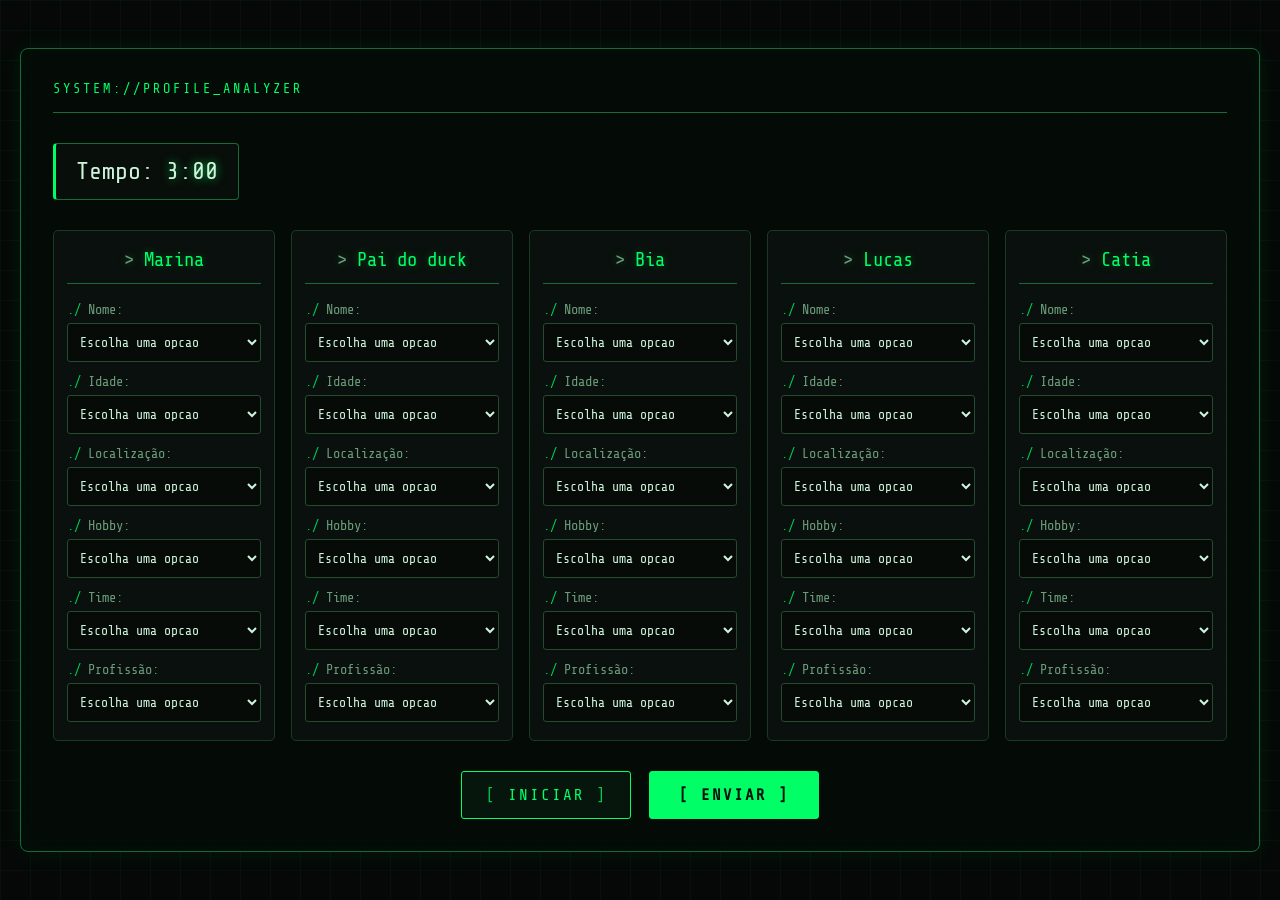
==== Jogo/index.html @ 89a37b67 "Merge pull request #5 from Knodlle/main jogo" ====
<!DOCTYPE html>
<html lang="pt-BR">
<head>
    <meta charset="UTF-8">
    <meta name="viewport" content="width=device-width, initial-scale=1.0">
    <link rel="stylesheet" href="style.css">
    <title>Document</title>
</head>
<body>
    
    
    <div class="geral-container">
        <div id="tempo">
            <h1>Tempo:</h1>
            <h1 id="cronometro">3:00</h1>
        </div>
        
        <div class="perfis-container">
        <div class="perfil-container">
            <h1 class="nome-titulo">Marina</h1>
            <div class="escolha">
                <p>Nome:</p>
            
                <select name="nome" class="nome">
                    <option value="" disabled selected>Escolha uma opcao</option>
                    <option value="Marina Souza">Marina Souza</option>
                    <option value="Bia">Bia</option>
                    <option value="Lucas">Lucas</option>
                    <option value="Catia">Catia</option>
                    <option value="Pai do duck">Pai do duck</option>
                </select>
            </div>
            <div class="escolha">
                <p>Idade:</p>
                <select name="idade" class="idade">
                <option value="" disabled selected>Escolha uma opcao</option>
                <option value="17">17</option>
                <option value="43">43</option>
                <option value="21">21</option>
                <option value="16">16</option>
                <option value="30">30</option>
            </select>
            </div>
            
            <div class="escolha">
                <p>Localização:</p>
                <select name="localizacao" class="localizacao">
                <option value="" disabled selected>Escolha uma opcao</option>
                <option value="Rio das ostras">Rio das ostras</option>
                <option value="Seropedica">Seropedica</option>
                <option value="Sao goncalo">Sao goncalo</option>
                <option value="Niteroi">Niteroi</option>
                <option value="Campo Grande">Campo Grande</option>
            </select>
            </div>
            
            <div class="escolha">
                <p>Hobby:</p>
                <select name="hobbie" class="hobbie">
                <option value="" disabled selected>Escolha uma opcao</option>
                <option value="volei">Volei</option>
                <option value="Futebol">Futebol</option>
                <option value="Tenis">Tenis</option>
                <option value="Jogos">Jogos</option>
                <option value="Corrida">Corrida</option>
            </select>
            </div>
            
            <div class="escolha">
                <p>Time:</p>
                <select name="time" class="time">
                <option value="" disabled selected>Escolha uma opcao</option>
                <option value="Flamengo">Flamengo</option>
                <option value="Fluminense">Fluminense</option>
                <option value="Botafogo">Botafogo</option>
                <option value="Vasco">Vasco</option>
                <option value="Corinthians">Corinthians</option>
            </select>
            </div>
            
            <div class="escolha">
                <p>Profissão:</p>
                <select name="ocupacao" class="ocupacao">
                <option value="" disabled selected>Escolha uma opcao</option>
                <option value="Gerente">Gerente</option>
                <option value="Estudante">Estudante</option>
                <option value="Atendente">Atendente</option>
                <option value="Entregador">Entregador</option>
                <option value="Corinthians">Estagiaria</option>
                </select>
            </div>
            
        </div>
        <div class="perfil-container">
            <h1 class="nome-titulo">Pai do duck</h1>
            <div class="escolha">
                <p>Nome:</p>
            
                <select name="nome" class="nome">
                    <option value="" disabled selected>Escolha uma opcao</option>
                    <option value="Marina Souza">Marina Souza</option>
                    <option value="Bia">Bia</option>
                    <option value="Lucas">Lucas</option>
                    <option value="Catia">Catia</option>
                    <option value="Pai do duck">Pai do duck</option>
                </select>
            </div>
            <div class="escolha">
                <p>Idade:</p>
                <select name="idade" class="idade">
                <option value="" disabled selected>Escolha uma opcao</option>
                <option value="17">17</option>
                <option value="43">43</option>
                <option value="21">21</option>
                <option value="16">16</option>
                <option value="30">30</option>
            </select>
            </div>
            
            <div class="escolha">
                <p>Localização:</p>
                <select name="localizacao" class="localizacao">
                <option value="" disabled selected>Escolha uma opcao</option>
                <option value="Rio das ostras">Rio das ostras</option>
                <option value="Seropedica">Seropedica</option>
                <option value="Sao goncalo">Sao goncalo</option>
                <option value="Niteroi">Niteroi</option>
                <option value="Campo Grande">Campo Grande</option>
            </select>
            </div>
            
            <div class="escolha">
                <p>Hobby:</p>
                <select name="hobbie" class="hobbie">
                <option value="" disabled selected>Escolha uma opcao</option>
                <option value="volei">volei</option>
                <option value="Futebol">Futebol</option>
                <option value="Tenis">Tenis</option>
                <option value="Jogos">Jogos</option>
                <option value="Corrida">Corrida</option>
            </select>
            </div>
            
            <div class="escolha">
                <p>Time:</p>
                <select name="time" class="time">
                <option value="" disabled selected>Escolha uma opcao</option>
                <option value="Flamengo">Flamengo</option>
                <option value="Fluminense">Fluminense</option>
                <option value="Botafogo">Botafogo</option>
                <option value="Vasco">Vasco</option>
                <option value="Corinthians">Corinthians</option>
            </select>
            </div>
            
            <div class="escolha">
                <p>Profissão:</p>
                <select name="ocupacao" class="ocupacao">
                <option value="" disabled selected>Escolha uma opcao</option>
                <option value="Gerente">Gerente</option>
                <option value="Estudante">Estudante</option>
                <option value="Atendente">Atendente</option>
                <option value="Entregador">Entregador</option>
                <option value="Corinthians">Estagiaria</option>
                </select>
            </div>
        </div>
        <div class="perfil-container">
            <h1 class="nome-titulo">Bia</h1>
            <div class="escolha">
                <p>Nome:</p>
            
                <select name="nome" class="nome">
                    <option value="" disabled selected>Escolha uma opcao</option>
                    <option value="Marina Souza">Marina Souza</option>
                    <option value="Bia">Bia</option>
                    <option value="Lucas">Lucas</option>
                    <option value="Catia">Catia</option>
                    <option value="Pai do duck">Pai do duck</option>
                </select>
            </div>
            <div class="escolha">
                <p>Idade:</p>
                <select name="idade" class="idade">
                <option value="" disabled selected>Escolha uma opcao</option>
                <option value="17">17</option>
                <option value="43">43</option>
                <option value="21">21</option>
                <option value="16">16</option>
                <option value="30">30</option>
            </select>
            </div>
            
            <div class="escolha">
                <p>Localização:</p>
                <select name="localizacao" class="localizacao">
                <option value="" disabled selected>Escolha uma opcao</option>
                <option value="Rio das ostras">Rio das ostras</option>
                <option value="Seropedica">Seropedica</option>
                <option value="Sao goncalo">Sao goncalo</option>
                <option value="Niteroi">Niteroi</option>
                <option value="Campo Grande">Campo Grande</option>
            </select>
            </div>
            
            <div class="escolha">
                <p>Hobby:</p>
                <select name="hobbie" class="hobbie">
                <option value="" disabled selected>Escolha uma opcao</option>
                <option value="volei">volei</option>
                <option value="Futebol">Futebol</option>
                <option value="Tenis">Tenis</option>
                <option value="Jogos">Jogos</option>
                <option value="Corrida">Corrida</option>
            </select>
            </div>
            
            <div class="escolha">
                <p>Time:</p>
                <select name="time" class="time">
                <option value="" disabled selected>Escolha uma opcao</option>
                <option value="Flamengo">Flamengo</option>
                <option value="Fluminense">Fluminense</option>
                <option value="Botafogo">Botafogo</option>
                <option value="Vasco">Vasco</option>
                <option value="Corinthians">Corinthians</option>
            </select>
            </div>
            
            <div class="escolha">
                <p>Profissão:</p>
                <select name="ocupacao" class="ocupacao">
                <option value="" disabled selected>Escolha uma opcao</option>
                <option value="Gerente">Gerente</option>
                <option value="Estudante">Estudante</option>
                <option value="Atendente">Atendente</option>
                <option value="Entregador">Entregador</option>
                <option value="Corinthians">Estagiaria</option>
                </select>
            </div>
        </div>
        <div class="perfil-container">
            <h1 class="nome-titulo">Lucas</h1>
            <div class="escolha">
                <p>Nome:</p>
            
                <select name="nome" class="nome">
                    <option value="" disabled selected>Escolha uma opcao</option>
                    <option value="Marina Souza">Marina Souza</option>
                    <option value="Bia">Bia</option>
                    <option value="Lucas">Lucas</option>
                    <option value="Catia">Catia</option>
                    <option value="Pai do duck">Pai do duck</option>
                </select>
            </div>
            <div class="escolha">
                <p>Idade:</p>
                <select name="idade" class="idade">
                <option value="" disabled selected>Escolha uma opcao</option>
                <option value="17">17</option>
                <option value="43">43</option>
                <option value="21">21</option>
                <option value="16">16</option>
                <option value="30">30</option>
            </select>
            </div>
            
            <div class="escolha">
                <p>Localização:</p>
                <select name="localizacao" class="localizacao">
                <option value="" disabled selected>Escolha uma opcao</option>
                <option value="Rio das ostras">Rio das ostras</option>
                <option value="Seropedica">Seropedica</option>
                <option value="Sao goncalo">Sao goncalo</option>
                <option value="Niteroi">Niteroi</option>
                <option value="Campo Grande">Campo Grande</option>
            </select>
            </div>
            
            <div class="escolha">
                <p>Hobby:</p>
                <select name="hobbie" class="hobbie">
                <option value="" disabled selected>Escolha uma opcao</option>
                <option value="volei">volei</option>
                <option value="Futebol">Futebol</option>
                <option value="Tenis">Tenis</option>
                <option value="Jogos">Jogos</option>
                <option value="Corrida">Corrida</option>
            </select>
            </div>
            
            <div class="escolha">
                <p>Time:</p>
                <select name="time" class="time">
                <option value="" disabled selected>Escolha uma opcao</option>
                <option value="Flamengo">Flamengo</option>
                <option value="Fluminense">Fluminense</option>
                <option value="Botafogo">Botafogo</option>
                <option value="Vasco">Vasco</option>
                <option value="Corinthians">Corinthians</option>
            </select>
            </div>
            
            <div class="escolha">
                <p>Profissão:</p>
                <select name="ocupacao" class="ocupacao">
                <option value="" disabled selected>Escolha uma opcao</option>
                <option value="Gerente">Gerente</option>
                <option value="Estudante">Estudante</option>
                <option value="Atendente">Atendente</option>
                <option value="Entregador">Entregador</option>
                <option value="Corinthians">Estagiaria</option>
                </select>
            </div>
        </div>
        <div class="perfil-container">
            <h1 class="nome-titulo">Catia</h1>
            <div class="escolha">
                <p>Nome:</p>
            
                <select name="nome" class="nome">
                    <option value="" disabled selected>Escolha uma opcao</option>
                    <option value="Marina Souza">Marina Souza</option>
                    <option value="Bia">Bia</option>
                    <option value="Lucas">Lucas</option>
                    <option value="Catia">Catia</option>
                    <option value="Pai do duck">Pai do duck</option>
                </select>
            </div>
            <div class="escolha">
                <p>Idade:</p>
                <select name="idade" class="idade">
                <option value="" disabled selected>Escolha uma opcao</option>
                <option value="17">17</option>
                <option value="43">43</option>
                <option value="21">21</option>
                <option value="16">16</option>
                <option value="30">30</option>
            </select>
            </div>
            
            <div class="escolha">
                <p>Localização:</p>
                <select name="localizacao" class="localizacao">
                <option value="" disabled selected>Escolha uma opcao</option>
                <option value="Rio das ostras">Rio das ostras</option>
                <option value="Seropedica">Seropedica</option>
                <option value="Sao goncalo">Sao goncalo</option>
                <option value="Niteroi">Niteroi</option>
                <option value="Campo Grande">Campo Grande</option>
            </select>
            </div>
            
            <div class="escolha">
                <p>Hobby:</p>
                <select name="hobbie" class="hobbie">
                <option value="" disabled selected>Escolha uma opcao</option>
                <option value="volei">volei</option>
                <option value="Futebol">Futebol</option>
                <option value="Tenis">Tenis</option>
                <option value="Jogos">Jogos</option>
                <option value="Corrida">Corrida</option>
            </select>
            </div>
            
            <div class="escolha">
                <p>Time:</p>
                <select name="time" class="time">
                <option value="" disabled selected>Escolha uma opcao</option>
                <option value="Flamengo">Flamengo</option>
                <option value="Fluminense">Fluminense</option>
                <option value="Botafogo">Botafogo</option>
                <option value="Vasco">Vasco</option>
                <option value="Corinthians">Corinthians</option>
            </select>
            </div>
            
            <div class="escolha">
                <p>Profissão:</p>
                <select name="ocupacao" class="ocupacao">
                <option value="" disabled selected>Escolha uma opcao</option>
                <option value="Gerente">Gerente</option>
                <option value="Estudante">Estudante</option>
                <option value="Atendente">Atendente</option>
                <option value="Entregador">Entregador</option>
                <option value="Corinthians">Estagiaria</option>
                </select>
            </div>
        </div>
        
    </div>
    <div class="botoes">
        <button id="iniciar">Iniciar</button>

        <button id="enviar">Enviar</button>
    </div>
    <script src="index.js"></script>
</body>
</html>
---- Jogo/style.css ----
@import url('https://fonts.googleapis.com/css2?family=Share+Tech+Mono&display=swap');

* {
    margin: 0;
    padding: 0;
    box-sizing: border-box;
}

:root {
    --bg: #050807;
    --panel: #0a100d;
    --panel-hover: #0d1711;
    --green: #00ff66;
    --green-soft: #00cc55;
    --green-dim: #176b39;
    --text: #d0f5dc;
    --muted: #6b9c7b;
}

body {
    min-height: 100vh;
    padding: 30px 20px;
    display: flex;
    justify-content: center;
    align-items: center;
    background-color: var(--bg);
    background-image:
        linear-gradient(rgba(0, 255, 102, 0.035) 1px, transparent 1px),
        linear-gradient(90deg, rgba(0, 255, 102, 0.035) 1px, transparent 1px);
    background-size: 30px 30px;
    color: var(--text);
    font-family: 'Share Tech Mono', monospace;
}

.geral-container {
    width: 100%;
    max-width: 1500px;
    display: flex;
    flex-direction: column;
    align-items: stretch;
    gap: 30px;
    padding: 32px;
    background: rgba(5, 12, 8, 0.96);
    border: 1px solid var(--green-dim);
    border-radius: 8px;
    box-shadow:
        0 0 25px rgba(0, 255, 102, 0.08),
        inset 0 0 25px rgba(0, 255, 102, 0.025);
    position: relative;
}

.geral-container::before {
    content: "SYSTEM://PROFILE_ANALYZER";
    display: block;
    color: var(--green);
    font-size: 0.85rem;
    letter-spacing: 3px;
    padding-bottom: 16px;
    border-bottom: 1px solid var(--green-dim);
    overflow-wrap: anywhere;
}

#tempo {
    align-self: flex-start;
    display: flex;
    align-items: center;
    flex-wrap: wrap;
    gap: 12px;
    padding: 14px 20px;
    background: #080e0a;
    border: 1px solid var(--green-dim);
    border-left: 3px solid var(--green);
    border-radius: 4px;
}

#tempo h1 {
    font-size: clamp(1.1rem, 2vw, 1.5rem);
    font-weight: normal;
    color: var(--text);
}

#cronometro {
    color: var(--green);
    text-shadow: 0 0 10px rgba(0, 255, 102, 0.65);
    font-variant-numeric: tabular-nums;
}

.perfis-container {
    width: 100%;
    display: grid;
    grid-template-columns: repeat(5, minmax(0, 1fr));
    gap: 16px;
}

.perfil-container {
    min-width: 0;
    display: flex;
    flex-direction: column;
    gap: 12px;
    padding: 18px 13px;
    background: var(--panel);
    border: 1px solid #183b26;
    border-radius: 5px;
    transition: border-color 0.2s ease, box-shadow 0.2s ease,
                background-color 0.2s ease;
}

.perfil-container:hover {
    background: var(--panel-hover);
    border-color: var(--green);
    box-shadow: 0 0 15px rgba(0, 255, 102, 0.08);
}

.nome-titulo {
    margin-bottom: 6px;
    padding-bottom: 12px;
    border-bottom: 1px solid var(--green-dim);
    color: var(--green);
    font-size: 1.2rem;
    font-weight: normal;
    text-align: center;
    text-shadow: 0 0 8px rgba(0, 255, 102, 0.3);
    overflow-wrap: anywhere;
}

.nome-titulo::before {
    content: "> ";
    color: var(--muted);
}

.escolha {
    display: flex;
    flex-direction: column;
    align-items: stretch;
    gap: 6px;
    margin: 0;
}

.escolha p {
    color: var(--muted);
    font-size: 0.85rem;
}

.escolha p::before {
    content: "./ ";
    color: var(--green-soft);
}

select {
    width: 100%;
    min-width: 0;
    padding: 10px 8px;
    border: 1px solid #244a30;
    border-radius: 3px;
    background: #060b08;
    color: var(--text);
    font-family: inherit;
    font-size: 0.82rem;
    cursor: pointer;
    transition: border-color 0.2s ease, box-shadow 0.2s ease;
}

select:hover {
    border-color: var(--green-soft);
}

select:focus {
    outline: none;
    border-color: var(--green);
    box-shadow: 0 0 8px rgba(0, 255, 102, 0.2);
}

select option {
    background: #080e0a;
    color: var(--text);
}

.botoes {
    display: flex;
    justify-content: center;
    flex-wrap: wrap;
    gap: 18px;
}

button {
    width: 170px;
    min-height: 48px;
    padding: 12px 20px;
    border: 1px solid var(--green);
    border-radius: 3px;
    background: #07160c;
    color: var(--green);
    font-family: inherit;
    font-size: 1rem;
    letter-spacing: 2px;
    text-transform: uppercase;
    cursor: pointer;
    transition: background-color 0.2s ease, color 0.2s ease,
                box-shadow 0.2s ease, transform 0.2s ease;
}

button::before {
    content: "[ ";
    color: var(--green-soft);
}

button::after {
    content: " ]";
    color: var(--green-soft);
}

button:hover {
    transform: translateY(-2px);
    background: var(--green);
    color: #031007;
    box-shadow: 0 0 18px rgba(0, 255, 102, 0.3);
}

button:hover::before,
button:hover::after {
    color: #031007;
}

button:active {
    transform: scale(0.97);
}

button:focus-visible {
    outline: 2px solid var(--green);
    outline-offset: 4px;
}

#enviar {
    background: var(--green);
    color: #031007;
    font-weight: bold;
}

#enviar::before,
#enviar::after {
    color: #031007;
}

#enviar:hover {
    background: #8affb2;
    border-color: #8affb2;
    box-shadow: 0 0 22px rgba(0, 255, 102, 0.4);
}

/* Telas médias */
@media (max-width: 1200px) {
    .perfis-container {
        grid-template-columns: repeat(3, minmax(0, 1fr));
    }

    .geral-container {
        padding: 24px;
    }
}

/* Tablets e celulares */
@media (max-width: 768px) {
    body {
        align-items: flex-start;
        padding: 16px 12px;
    }

    .geral-container {
        padding: 20px 14px;
        gap: 22px;
    }

    .geral-container::before {
        font-size: 0.75rem;
        letter-spacing: 1px;
    }

    .perfis-container {
        grid-template-columns: repeat(2, minmax(0, 1fr));
        gap: 12px;
    }

    .perfil-container {
        padding: 15px 10px;
    }

    .nome-titulo {
        font-size: 1.05rem;
    }

    select {
        font-size: 0.78rem;
    }

    .botoes {
        width: 100%;
        gap: 12px;
    }

    button {
        flex: 1;
        min-width: 0;
        width: auto;
        padding: 12px 8px;
        font-size: 0.85rem;
        letter-spacing: 1px;
    }
}

/* Celulares estreitos */
@media (max-width: 420px) {
    .perfis-container {
        grid-template-columns: 1fr;
    }

    .perfil-container {
        padding: 18px;
    }

    .botoes {
        flex-direction: column;
    }

    button {
        width: 100%;
        flex: auto;
    }
}

/* Acessibilidade */
@media (prefers-reduced-motion: reduce) {
    *,
    *::before,
    *::after {
        transition: none !important;
        animation: none !important;
        scroll-behavior: auto !important;
    }
}
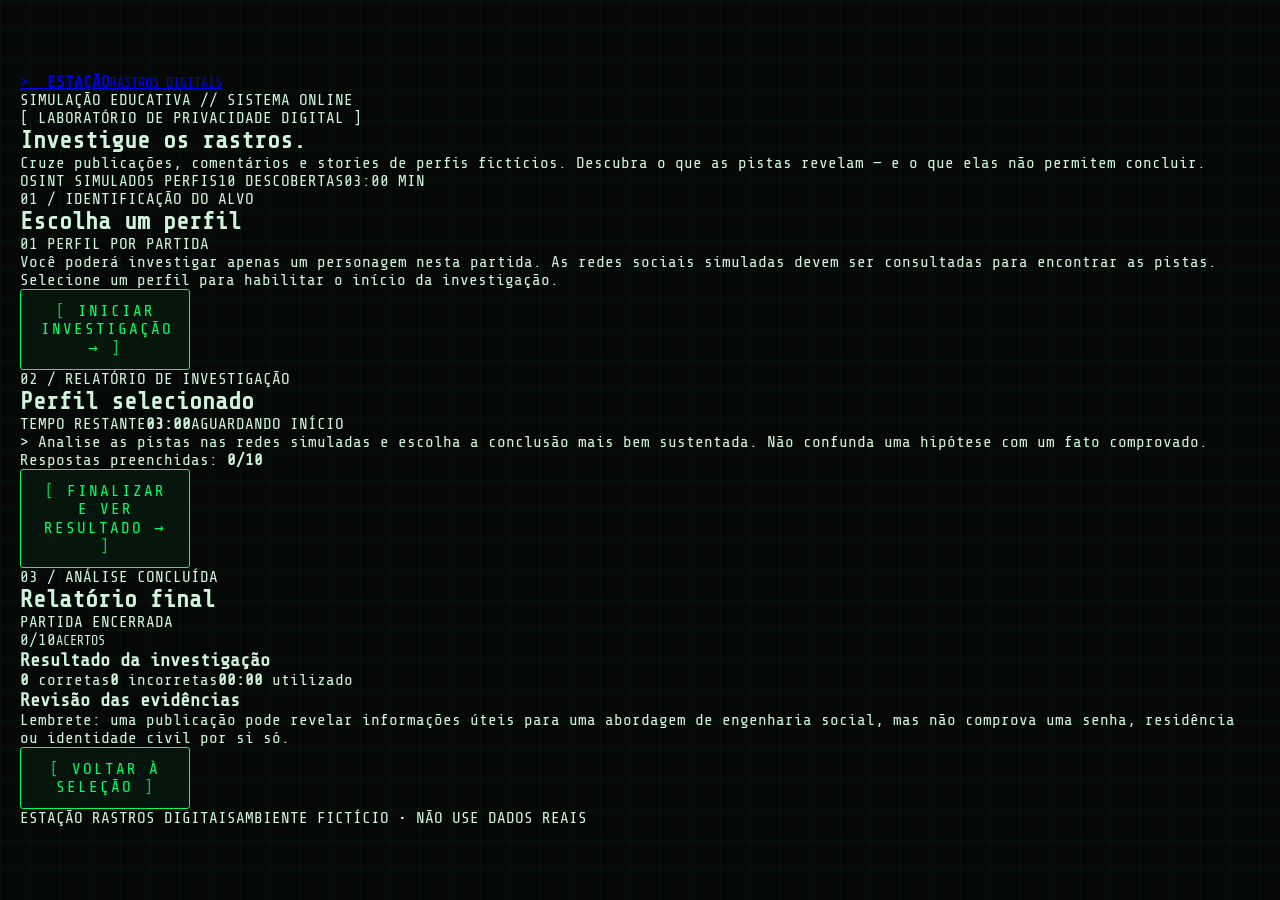
==== commit bb72b894: "alterando html versao nova" ====
--- a/Jogo/index.html
+++ b/Jogo/index.html
@@ -1,399 +1,64 @@
 <!DOCTYPE html>
 <html lang="pt-BR">
 <head>
-    <meta charset="UTF-8">
-    <meta name="viewport" content="width=device-width, initial-scale=1.0">
-    <link rel="stylesheet" href="style.css">
-    <title>Document</title>
+  <meta charset="UTF-8">
+  <meta name="viewport" content="width=device-width, initial-scale=1.0">
+  <meta name="theme-color" content="#07100b">
+  <title>Estação Rastros Digitais</title>
+  <link rel="stylesheet" href="style.css">
 </head>
 <body>
-    
-    
-    <div class="geral-container">
-        <div id="tempo">
-            <h1>Tempo:</h1>
-            <h1 id="cronometro">3:00</h1>
-        </div>
-        
-        <div class="perfis-container">
-        <div class="perfil-container">
-            <h1 class="nome-titulo">Marina</h1>
-            <div class="escolha">
-                <p>Nome:</p>
-            
-                <select name="nome" class="nome">
-                    <option value="" disabled selected>Escolha uma opcao</option>
-                    <option value="Marina Souza">Marina Souza</option>
-                    <option value="Bia">Bia</option>
-                    <option value="Lucas">Lucas</option>
-                    <option value="Catia">Catia</option>
-                    <option value="Pai do duck">Pai do duck</option>
-                </select>
-            </div>
-            <div class="escolha">
-                <p>Idade:</p>
-                <select name="idade" class="idade">
-                <option value="" disabled selected>Escolha uma opcao</option>
-                <option value="17">17</option>
-                <option value="43">43</option>
-                <option value="21">21</option>
-                <option value="16">16</option>
-                <option value="30">30</option>
-            </select>
-            </div>
-            
-            <div class="escolha">
-                <p>Localização:</p>
-                <select name="localizacao" class="localizacao">
-                <option value="" disabled selected>Escolha uma opcao</option>
-                <option value="Rio das ostras">Rio das ostras</option>
-                <option value="Seropedica">Seropedica</option>
-                <option value="Sao goncalo">Sao goncalo</option>
-                <option value="Niteroi">Niteroi</option>
-                <option value="Campo Grande">Campo Grande</option>
-            </select>
-            </div>
-            
-            <div class="escolha">
-                <p>Hobby:</p>
-                <select name="hobbie" class="hobbie">
-                <option value="" disabled selected>Escolha uma opcao</option>
-                <option value="volei">Volei</option>
-                <option value="Futebol">Futebol</option>
-                <option value="Tenis">Tenis</option>
-                <option value="Jogos">Jogos</option>
-                <option value="Corrida">Corrida</option>
-            </select>
-            </div>
-            
-            <div class="escolha">
-                <p>Time:</p>
-                <select name="time" class="time">
-                <option value="" disabled selected>Escolha uma opcao</option>
-                <option value="Flamengo">Flamengo</option>
-                <option value="Fluminense">Fluminense</option>
-                <option value="Botafogo">Botafogo</option>
-                <option value="Vasco">Vasco</option>
-                <option value="Corinthians">Corinthians</option>
-            </select>
-            </div>
-            
-            <div class="escolha">
-                <p>Profissão:</p>
-                <select name="ocupacao" class="ocupacao">
-                <option value="" disabled selected>Escolha uma opcao</option>
-                <option value="Gerente">Gerente</option>
-                <option value="Estudante">Estudante</option>
-                <option value="Atendente">Atendente</option>
-                <option value="Entregador">Entregador</option>
-                <option value="Corinthians">Estagiaria</option>
-                </select>
-            </div>
-            
-        </div>
-        <div class="perfil-container">
-            <h1 class="nome-titulo">Pai do duck</h1>
-            <div class="escolha">
-                <p>Nome:</p>
-            
-                <select name="nome" class="nome">
-                    <option value="" disabled selected>Escolha uma opcao</option>
-                    <option value="Marina Souza">Marina Souza</option>
-                    <option value="Bia">Bia</option>
-                    <option value="Lucas">Lucas</option>
-                    <option value="Catia">Catia</option>
-                    <option value="Pai do duck">Pai do duck</option>
-                </select>
-            </div>
-            <div class="escolha">
-                <p>Idade:</p>
-                <select name="idade" class="idade">
-                <option value="" disabled selected>Escolha uma opcao</option>
-                <option value="17">17</option>
-                <option value="43">43</option>
-                <option value="21">21</option>
-                <option value="16">16</option>
-                <option value="30">30</option>
-            </select>
-            </div>
-            
-            <div class="escolha">
-                <p>Localização:</p>
-                <select name="localizacao" class="localizacao">
-                <option value="" disabled selected>Escolha uma opcao</option>
-                <option value="Rio das ostras">Rio das ostras</option>
-                <option value="Seropedica">Seropedica</option>
-                <option value="Sao goncalo">Sao goncalo</option>
-                <option value="Niteroi">Niteroi</option>
-                <option value="Campo Grande">Campo Grande</option>
-            </select>
-            </div>
-            
-            <div class="escolha">
-                <p>Hobby:</p>
-                <select name="hobbie" class="hobbie">
-                <option value="" disabled selected>Escolha uma opcao</option>
-                <option value="volei">volei</option>
-                <option value="Futebol">Futebol</option>
-                <option value="Tenis">Tenis</option>
-                <option value="Jogos">Jogos</option>
-                <option value="Corrida">Corrida</option>
-            </select>
-            </div>
-            
-            <div class="escolha">
-                <p>Time:</p>
-                <select name="time" class="time">
-                <option value="" disabled selected>Escolha uma opcao</option>
-                <option value="Flamengo">Flamengo</option>
-                <option value="Fluminense">Fluminense</option>
-                <option value="Botafogo">Botafogo</option>
-                <option value="Vasco">Vasco</option>
-                <option value="Corinthians">Corinthians</option>
-            </select>
-            </div>
-            
-            <div class="escolha">
-                <p>Profissão:</p>
-                <select name="ocupacao" class="ocupacao">
-                <option value="" disabled selected>Escolha uma opcao</option>
-                <option value="Gerente">Gerente</option>
-                <option value="Estudante">Estudante</option>
-                <option value="Atendente">Atendente</option>
-                <option value="Entregador">Entregador</option>
-                <option value="Corinthians">Estagiaria</option>
-                </select>
-            </div>
-        </div>
-        <div class="perfil-container">
-            <h1 class="nome-titulo">Bia</h1>
-            <div class="escolha">
-                <p>Nome:</p>
-            
-                <select name="nome" class="nome">
-                    <option value="" disabled selected>Escolha uma opcao</option>
-                    <option value="Marina Souza">Marina Souza</option>
-                    <option value="Bia">Bia</option>
-                    <option value="Lucas">Lucas</option>
-                    <option value="Catia">Catia</option>
-                    <option value="Pai do duck">Pai do duck</option>
-                </select>
-            </div>
-            <div class="escolha">
-                <p>Idade:</p>
-                <select name="idade" class="idade">
-                <option value="" disabled selected>Escolha uma opcao</option>
-                <option value="17">17</option>
-                <option value="43">43</option>
-                <option value="21">21</option>
-                <option value="16">16</option>
-                <option value="30">30</option>
-            </select>
-            </div>
-            
-            <div class="escolha">
-                <p>Localização:</p>
-                <select name="localizacao" class="localizacao">
-                <option value="" disabled selected>Escolha uma opcao</option>
-                <option value="Rio das ostras">Rio das ostras</option>
-                <option value="Seropedica">Seropedica</option>
-                <option value="Sao goncalo">Sao goncalo</option>
-                <option value="Niteroi">Niteroi</option>
-                <option value="Campo Grande">Campo Grande</option>
-            </select>
-            </div>
-            
-            <div class="escolha">
-                <p>Hobby:</p>
-                <select name="hobbie" class="hobbie">
-                <option value="" disabled selected>Escolha uma opcao</option>
-                <option value="volei">volei</option>
-                <option value="Futebol">Futebol</option>
-                <option value="Tenis">Tenis</option>
-                <option value="Jogos">Jogos</option>
-                <option value="Corrida">Corrida</option>
-            </select>
-            </div>
-            
-            <div class="escolha">
-                <p>Time:</p>
-                <select name="time" class="time">
-                <option value="" disabled selected>Escolha uma opcao</option>
-                <option value="Flamengo">Flamengo</option>
-                <option value="Fluminense">Fluminense</option>
-                <option value="Botafogo">Botafogo</option>
-                <option value="Vasco">Vasco</option>
-                <option value="Corinthians">Corinthians</option>
-            </select>
-            </div>
-            
-            <div class="escolha">
-                <p>Profissão:</p>
-                <select name="ocupacao" class="ocupacao">
-                <option value="" disabled selected>Escolha uma opcao</option>
-                <option value="Gerente">Gerente</option>
-                <option value="Estudante">Estudante</option>
-                <option value="Atendente">Atendente</option>
-                <option value="Entregador">Entregador</option>
-                <option value="Corinthians">Estagiaria</option>
-                </select>
-            </div>
-        </div>
-        <div class="perfil-container">
-            <h1 class="nome-titulo">Lucas</h1>
-            <div class="escolha">
-                <p>Nome:</p>
-            
-                <select name="nome" class="nome">
-                    <option value="" disabled selected>Escolha uma opcao</option>
-                    <option value="Marina Souza">Marina Souza</option>
-                    <option value="Bia">Bia</option>
-                    <option value="Lucas">Lucas</option>
-                    <option value="Catia">Catia</option>
-                    <option value="Pai do duck">Pai do duck</option>
-                </select>
-            </div>
-            <div class="escolha">
-                <p>Idade:</p>
-                <select name="idade" class="idade">
-                <option value="" disabled selected>Escolha uma opcao</option>
-                <option value="17">17</option>
-                <option value="43">43</option>
-                <option value="21">21</option>
-                <option value="16">16</option>
-                <option value="30">30</option>
-            </select>
-            </div>
-            
-            <div class="escolha">
-                <p>Localização:</p>
-                <select name="localizacao" class="localizacao">
-                <option value="" disabled selected>Escolha uma opcao</option>
-                <option value="Rio das ostras">Rio das ostras</option>
-                <option value="Seropedica">Seropedica</option>
-                <option value="Sao goncalo">Sao goncalo</option>
-                <option value="Niteroi">Niteroi</option>
-                <option value="Campo Grande">Campo Grande</option>
-            </select>
-            </div>
-            
-            <div class="escolha">
-                <p>Hobby:</p>
-                <select name="hobbie" class="hobbie">
-                <option value="" disabled selected>Escolha uma opcao</option>
-                <option value="volei">volei</option>
-                <option value="Futebol">Futebol</option>
-                <option value="Tenis">Tenis</option>
-                <option value="Jogos">Jogos</option>
-                <option value="Corrida">Corrida</option>
-            </select>
-            </div>
-            
-            <div class="escolha">
-                <p>Time:</p>
-                <select name="time" class="time">
-                <option value="" disabled selected>Escolha uma opcao</option>
-                <option value="Flamengo">Flamengo</option>
-                <option value="Fluminense">Fluminense</option>
-                <option value="Botafogo">Botafogo</option>
-                <option value="Vasco">Vasco</option>
-                <option value="Corinthians">Corinthians</option>
-            </select>
-            </div>
-            
-            <div class="escolha">
-                <p>Profissão:</p>
-                <select name="ocupacao" class="ocupacao">
-                <option value="" disabled selected>Escolha uma opcao</option>
-                <option value="Gerente">Gerente</option>
-                <option value="Estudante">Estudante</option>
-                <option value="Atendente">Atendente</option>
-                <option value="Entregador">Entregador</option>
-                <option value="Corinthians">Estagiaria</option>
-                </select>
-            </div>
-        </div>
-        <div class="perfil-container">
-            <h1 class="nome-titulo">Catia</h1>
-            <div class="escolha">
-                <p>Nome:</p>
-            
-                <select name="nome" class="nome">
-                    <option value="" disabled selected>Escolha uma opcao</option>
-                    <option value="Marina Souza">Marina Souza</option>
-                    <option value="Bia">Bia</option>
-                    <option value="Lucas">Lucas</option>
-                    <option value="Catia">Catia</option>
-                    <option value="Pai do duck">Pai do duck</option>
-                </select>
-            </div>
-            <div class="escolha">
-                <p>Idade:</p>
-                <select name="idade" class="idade">
-                <option value="" disabled selected>Escolha uma opcao</option>
-                <option value="17">17</option>
-                <option value="43">43</option>
-                <option value="21">21</option>
-                <option value="16">16</option>
-                <option value="30">30</option>
-            </select>
-            </div>
-            
-            <div class="escolha">
-                <p>Localização:</p>
-                <select name="localizacao" class="localizacao">
-                <option value="" disabled selected>Escolha uma opcao</option>
-                <option value="Rio das ostras">Rio das ostras</option>
-                <option value="Seropedica">Seropedica</option>
-                <option value="Sao goncalo">Sao goncalo</option>
-                <option value="Niteroi">Niteroi</option>
-                <option value="Campo Grande">Campo Grande</option>
-            </select>
-            </div>
-            
-            <div class="escolha">
-                <p>Hobby:</p>
-                <select name="hobbie" class="hobbie">
-                <option value="" disabled selected>Escolha uma opcao</option>
-                <option value="volei">volei</option>
-                <option value="Futebol">Futebol</option>
-                <option value="Tenis">Tenis</option>
-                <option value="Jogos">Jogos</option>
-                <option value="Corrida">Corrida</option>
-            </select>
-            </div>
-            
-            <div class="escolha">
-                <p>Time:</p>
-                <select name="time" class="time">
-                <option value="" disabled selected>Escolha uma opcao</option>
-                <option value="Flamengo">Flamengo</option>
-                <option value="Fluminense">Fluminense</option>
-                <option value="Botafogo">Botafogo</option>
-                <option value="Vasco">Vasco</option>
-                <option value="Corinthians">Corinthians</option>
-            </select>
-            </div>
-            
-            <div class="escolha">
-                <p>Profissão:</p>
-                <select name="ocupacao" class="ocupacao">
-                <option value="" disabled selected>Escolha uma opcao</option>
-                <option value="Gerente">Gerente</option>
-                <option value="Estudante">Estudante</option>
-                <option value="Atendente">Atendente</option>
-                <option value="Entregador">Entregador</option>
-                <option value="Corinthians">Estagiaria</option>
-                </select>
-            </div>
-        </div>
-        
-    </div>
-    <div class="botoes">
-        <button id="iniciar">Iniciar</button>
+  <div class="scanlines" aria-hidden="true"></div>
+  <main class="app-shell">
+    <header class="topbar">
+      <a class="brand" href="#inicio" aria-label="Estação Rastros Digitais - início">
+        <span class="brand-mark">&gt;_</span>
+        <span><strong>ESTAÇÃO</strong><small>RASTROS DIGITAIS</small></span>
+      </a>
+      <div class="system-status"><span class="status-dot"></span> SIMULAÇÃO EDUCATIVA <span class="status-divider">//</span> SISTEMA ONLINE</div>
+    </header>
 
-        <button id="enviar">Enviar</button>
-    </div>
-    <script src="index.js"></script>
+    <section class="hero" id="inicio">
+      <p class="eyebrow">[ LABORATÓRIO DE PRIVACIDADE DIGITAL ]</p>
+      <h1>Investigue os <span>rastros.</span></h1>
+      <p class="hero-copy">Cruze publicações, comentários e stories de perfis fictícios. Descubra o que as pistas revelam — e o que elas não permitem concluir.</p>
+      <div class="hero-tags"><span>OSINT SIMULADO</span><span>5 PERFIS</span><span>10 DESCOBERTAS</span><span>03:00 MIN</span></div>
+    </section>
+
+    <section class="panel selection-panel" id="selection-panel">
+      <div class="section-heading"><div><p class="eyebrow">01 / IDENTIFICAÇÃO DO ALVO</p><h2>Escolha um perfil</h2></div><span class="section-count">01 PERFIL POR PARTIDA</span></div>
+      <p class="muted">Você poderá investigar apenas um personagem nesta partida. As redes sociais simuladas devem ser consultadas para encontrar as pistas.</p>
+      <div class="profile-grid" id="profile-grid" aria-label="Perfis disponíveis"></div>
+      <div class="selection-footer">
+        <p id="selection-hint" class="selection-hint">Selecione um perfil para habilitar o início da investigação.</p>
+        <button class="button button-primary" id="start-button" disabled>INICIAR INVESTIGAÇÃO <span aria-hidden="true">→</span></button>
+      </div>
+    </section>
+
+    <section class="panel game-panel hidden" id="game-panel">
+      <div class="game-topline">
+        <div><p class="eyebrow">02 / RELATÓRIO DE INVESTIGAÇÃO</p><h2 id="active-profile-title">Perfil selecionado</h2><p class="muted" id="active-profile-subtitle"></p></div>
+        <div class="timer-box" aria-live="polite"><span class="timer-label">TEMPO RESTANTE</span><strong id="timer">03:00</strong><span id="timer-state" class="timer-state">AGUARDANDO INÍCIO</span></div>
+      </div>
+      <div class="progress-track"><div id="progress-bar" class="progress-bar"></div></div>
+      <div class="game-instructions"><span class="terminal-symbol">&gt;</span> Analise as pistas nas redes simuladas e escolha a conclusão mais bem sustentada. Não confunda uma hipótese com um fato comprovado.</div>
+      <div class="simulator-links" id="simulator-links"></div>
+      <form id="quiz-form">
+        <div id="questions-container" class="questions-grid"></div>
+        <div class="submit-row"><p class="muted">Respostas preenchidas: <strong id="answered-count">0/10</strong></p><button class="button button-primary" id="submit-button" type="submit">FINALIZAR E VER RESULTADO <span aria-hidden="true">→</span></button></div>
+      </form>
+    </section>
+
+    <section class="panel results-panel hidden" id="results-panel" aria-live="polite">
+      <div class="section-heading"><div><p class="eyebrow">03 / ANÁLISE CONCLUÍDA</p><h2>Relatório final</h2></div><span class="section-count" id="result-status">PARTIDA ENCERRADA</span></div>
+      <div class="score-layout"><div class="score-orb"><span id="score-value">0/10</span><small>ACERTOS</small></div><div class="score-summary"><h3 id="score-title">Resultado da investigação</h3><p id="score-description"></p><div class="score-stats"><span><strong id="correct-count">0</strong> corretas</span><span><strong id="wrong-count">0</strong> incorretas</span><span><strong id="elapsed-time">00:00</strong> utilizado</span></div></div></div>
+      <h3 class="review-title">Revisão das evidências</h3>
+      <div id="review-list" class="review-list"></div>
+      <div class="results-footer"><p class="muted">Lembrete: uma publicação pode revelar informações úteis para uma abordagem de engenharia social, mas não comprova uma senha, residência ou identidade civil por si só.</p><button class="button button-primary" id="restart-button">VOLTAR À SELEÇÃO</button></div>
+    </section>
+
+    <footer class="footer"><span>ESTAÇÃO RASTROS DIGITAIS</span><span>AMBIENTE FICTÍCIO • NÃO USE DADOS REAIS</span></footer>
+  </main>
+  <script src="index.js"></script>
 </body>
 </html>
